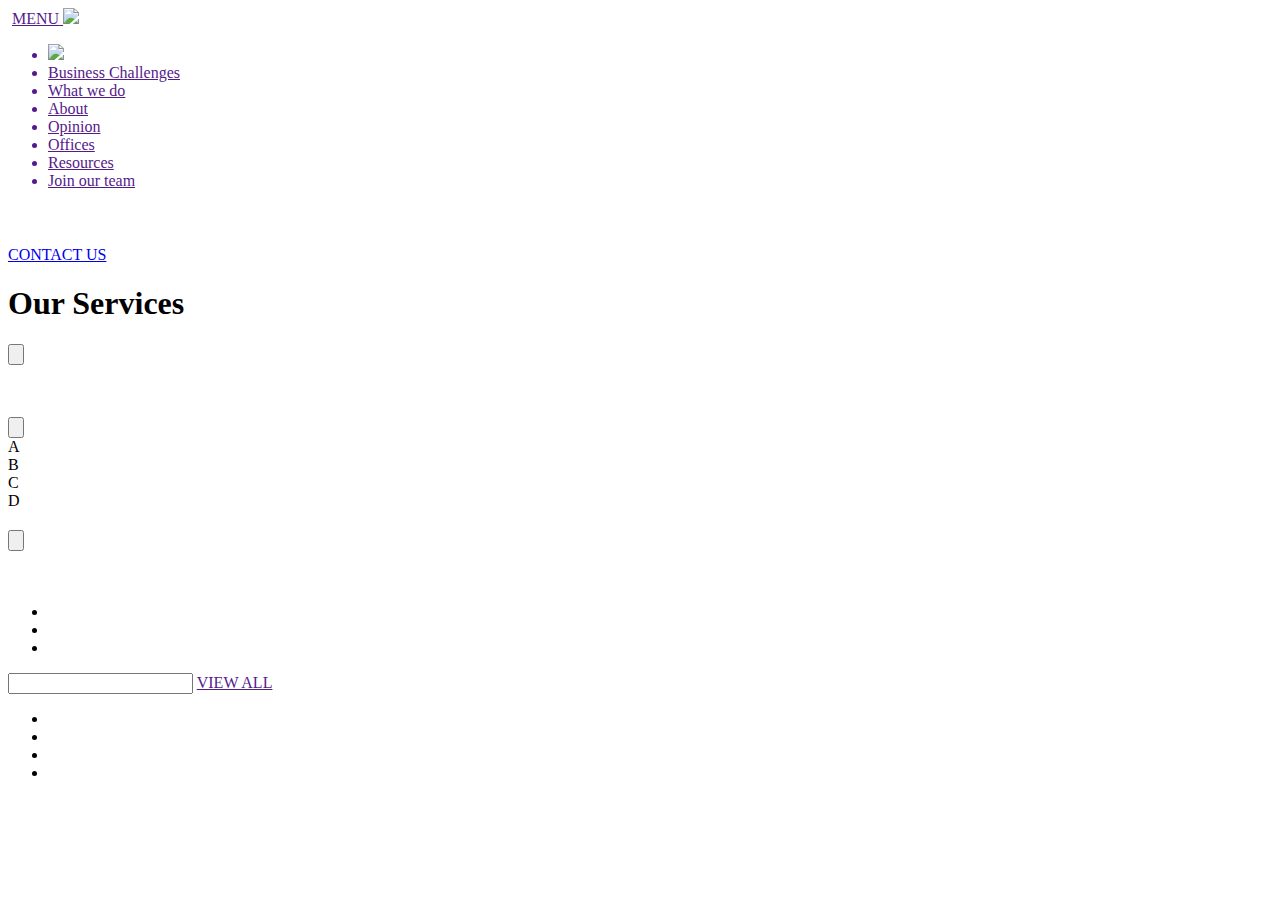
==== index.html @ f6986070 "index" ====
<!DOCTYPE html>
<html lang="en">
<head>
    <meta charset="UTF-8">
    <meta http-equiv="X-UA-Compatible" content="IE=edge">
    <meta name="viewport" content="width=device-width, initial-scale=1.0">
    <link rel="stylesheet" href="css/reset.css">
    <script src="https://kit.fontawesome.com/fe5f151b90.js" crossorigin="anonymous"></script>
    <link rel="stylesheet" href="css/index.css">
    <title>Document</title>
</head>
<body>
    <header>
        <nav class="hide-desk show">
            <div class="nav-wrapper">
                <img src="images/logo.png" alt="">
                <a href=""><span>MENU</span> <img src="images/menu-icon.jpg"></a>
            </div>
        </nav>
        <div class="left-content hide">
            <div class="header-left-content-flex">
                <ul>
                    <a href="">
                        <li><img src="images/logo.png"></li>
                    </a>
                    <a href="">
                        <li>Business Challenges <i class="fas fa-angle-down"></i></li>
                    </a>
                    <a href="">
                        <li>What we do <i class="fas fa-angle-down"></i></li>
                    </a>
                    <a href="">
                        <li>About</li>
                    </a>
                    <a href="">
                        <li>Opinion</li>
                    </a>
                    <a href="">
                        <li>Offices</li>
                    </a>
                    <a href="">
                        <li>Resources</li>
                    </a>
                    <a href="">
                        <li>Join our team</li>
                    </a>
                </ul>
            </div>
        </div>
        <div class="right-content hide">
            <div class="header-right-content-flex">
                <div class="header-right-content-flex-icons">
                    <a href="#"><svg xmlns="http://www.w3.org/2000/svg" x="0px" y="0px" width="36" height="36" viewBox="0 0 172 172" style=" fill:#000000;">
                        <g fill="none" fill-rule="nonzero" stroke="none" stroke-width="1" stroke-linecap="butt" stroke-linejoin="miter" stroke-miterlimit="10" stroke-dasharray="" stroke-dashoffset="0" font-family="none" font-weight="none" font-size="none" text-anchor="none" style="mix-blend-mode: normal"><g fill="#ffffff"><path d="M73.45833,21.5c-28.63214,0 -51.95833,23.32621 -51.95833,51.95833c0,28.63212 23.32619,51.95833 51.95833,51.95833c12.38529,0 23.77079,-4.37509 32.71191,-11.64583l35.15446,35.15446c1.34815,1.40412 3.35005,1.96971 5.23364,1.47866c1.88359,-0.49105 3.35456,-1.96202 3.84561,-3.84561c0.49105,-1.88359 -0.07455,-3.88549 -1.47866,-5.23364l-35.15446,-35.15446c7.27074,-8.94112 11.64583,-20.32663 11.64583,-32.71191c0,-28.63212 -23.32619,-51.95833 -51.95833,-51.95833zM73.45833,32.25c22.82242,0 41.20833,18.38593 41.20833,41.20833c0,11.11769 -4.38529,21.16215 -11.49886,28.56169c-0.43849,0.32229 -0.8255,0.7093 -1.14779,1.14779c-7.39953,7.11357 -17.44399,11.49886 -28.56169,11.49886c-22.82242,0 -41.20833,-18.38593 -41.20833,-41.20833c0,-22.8224 18.38591,-41.20833 41.20833,-41.20833z"></path></g></g>
                    </svg></a>
                    <a href=""><svg xmlns="http://www.w3.org/2000/svg" width="36" height="30" viewBox="0 0 19.406 27">
                        <path id="Path_92" data-name="Path 92" d="M375.761,482.282a.845.845,0,0,1-.525-.183c-.375-.3-9.178-7.413-9.178-17.494a9.711,9.711,0,0,1,19.406,0c0,10.081-8.8,17.2-9.178,17.494A.845.845,0,0,1,375.761,482.282Zm0-25.312a7.841,7.841,0,0,0-8.016,7.635c0,7.914,6.154,14.047,8.015,15.719,1.86-1.676,8.016-7.822,8.016-15.719A7.841,7.841,0,0,0,375.761,456.969Zm0,13.967a5.484,5.484,0,1,1,5.484-5.484A5.491,5.491,0,0,1,375.761,470.937Zm0-9.281a3.8,3.8,0,1,0,3.8,3.8A3.8,3.8,0,0,0,375.761,461.656Z" transform="translate(-366.058 -455.282)" fill="#fff"></path>
                    </svg></a>
                    <a href=""><svg xmlns="http://www.w3.org/2000/svg" width="28" height="32" viewBox="0 0 26 30.206">
                        <path id="Path_91" data-name="Path 91" d="M319.555,631.851a7.607,7.607,0,1,0-7.665,0,13.023,13.023,0,0,0-9.167,12.422.814.814,0,0,0,.465.734,33.053,33.053,0,0,0,12.535,2.883,34.483,34.483,0,0,0,12.525-2.878.813.813,0,0,0,.475-.739A13.023,13.023,0,0,0,319.555,631.851Zm-9.814-6.559a5.982,5.982,0,1,1,5.982,5.982A5.989,5.989,0,0,1,309.74,625.292Zm5.982,20.974a31.593,31.593,0,0,1-11.363-2.517,11.375,11.375,0,0,1,22.726-.007A32.768,32.768,0,0,1,315.722,646.265Z" transform="translate(-302.722 -617.685)" fill="#fff"></path>
                    </svg></a>
                </div>
                <a href="#" class="header-button">CONTACT US</a>
            </div>
        </div>
    </header>
    <main>
        <div class="main-left-content">

        </div>
        <div class="main-right-content">

        </div>
    </main>
    <div class="help-section">
        <div class="help-section-content">
            <div class="help-section-content-info">

            </div>
            <div class="help-section-content-dropdown">

            </div>
        </div>
    </div>
    <section>
        <div class="section-left-content">
            <div class="section-left-content-wrapper">
                <h1>
                    Our Services
                </h1>
                <div class="services-left-content service-1"></div>
                <div class="services-left-content service-2"></div>
                <div class="services-left-content service-3"></div>
                <div class="services-left-content service-4"></div>
            </div>
        </div>
        <div class="section-right-content">
            <div class="section-right-content-wrapper">
                <p></p>
                <p></p>
                <div class="space"></div>
                <div class="services-right-content"></div>
                <div class="services-right-content"></div>
                <div class="services-right-content"></div>
                <div class="services-right-content"></div>
                <div class="services-right-content"></div>
            </div>
        </div>
    </section>
    <article>
        <div class="article-left-content">
           <div class="article-left-content-wrapper">
                <h1></h1>
                <div class="article-content">
                    <div class="article-content-text">
                        <p></p>
                    </div>
                    <div class="article-content-button">
                        <input type="button" value="">
                    </div>
                </div>
                <img src="" alt="">
           </div>
        </div>
        <div class="article-right-content">
            <img src="" alt="">
            <div class="article-content">
                <div class="article-content-text">
                    <p></p>
                </div>
                <div class="article-content-button">
                    <input type="button" value="">
                </div>
            </div>
        </div>
    </article>


    <div class="blog">
        <div class="blog-content">
            <div class="grid">
                    <div class="box a">A</div>
                    <div class="box b">B</div>
                    <div class="box c">C</div>
                    <div class="box d">D</div>
            </div>
        </div>
    </div>




    <div class="contact">
        <div class="contact-wrapper">
            <div class="contact-left-content">
                <div class="contact-left-content-wrapper">
                    <h2></h2>
                    <input type="button" value="">
                </div>
            </div>
            <div class="contact-right-content">
                <img src="" alt="">
            </div>
        </div>
    </div>
    <footer>
        <div class="footer-content">
            <div class="footer-content-wrapper">
                <div class="footer-content-wrapper-1">
                    <img src="" alt="">
                </div>
                <div class="footer-content-wrapper-2">
                    <ul class="footer-content-wrapper-list">
                        <li></li>
                        <li></li>
                        <li></li>
                    </ul>
                </div>
                <div class="footer-content-wrapper-3">
                    <p></p>
                    <input type="text" name="" id="">
                    <a href="">VIEW ALL</a>
                </div>
                <div class="footer-content-wrapper-4">
                    <ul class="footer-content-wrapper-list">
                        <li> <i></i></li>
                        <li> <i></i></li>
                        <li> <i></i></li>
                        <li> <i></i></li>
                    </ul>
                </div>
                <div class="footer-content-wrapper-5">
                    <p></p>
                    <p></p>
                </div>
            </div>
        </div>
    </footer>
</body>
</html>
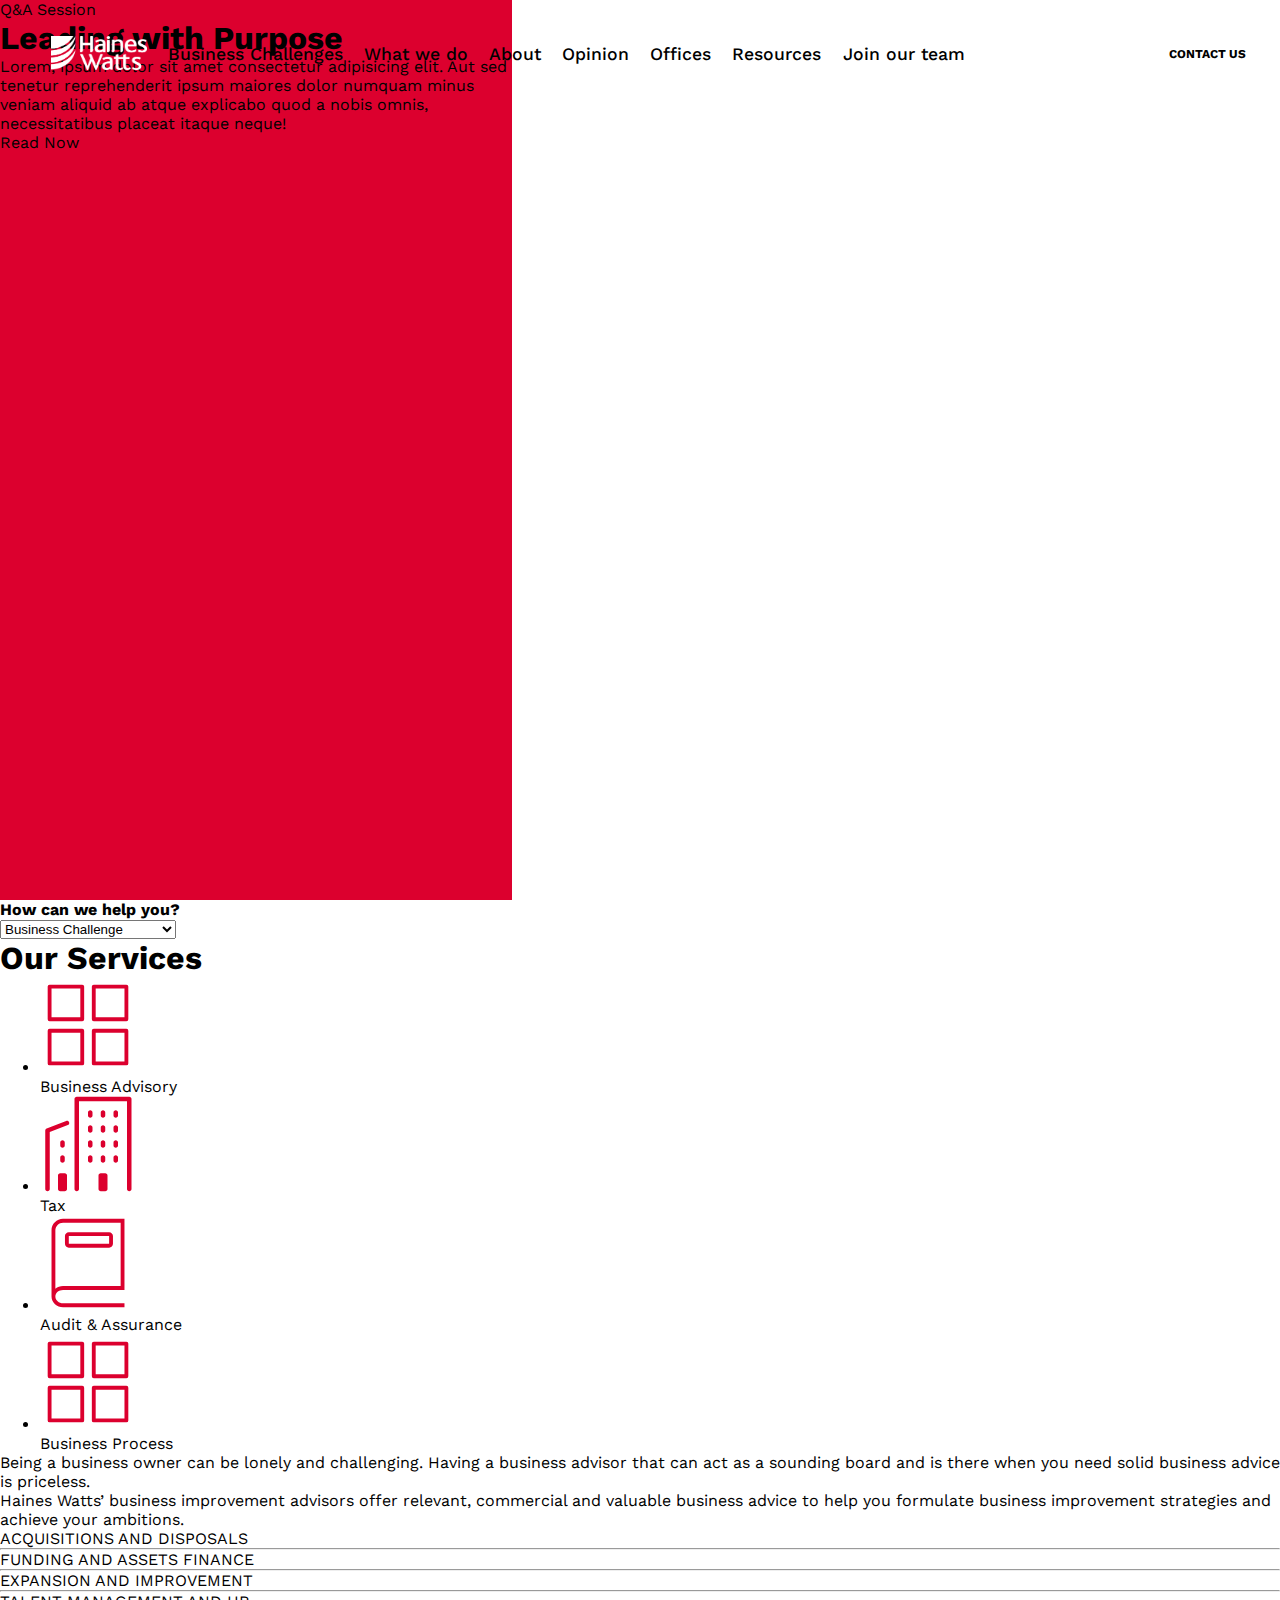
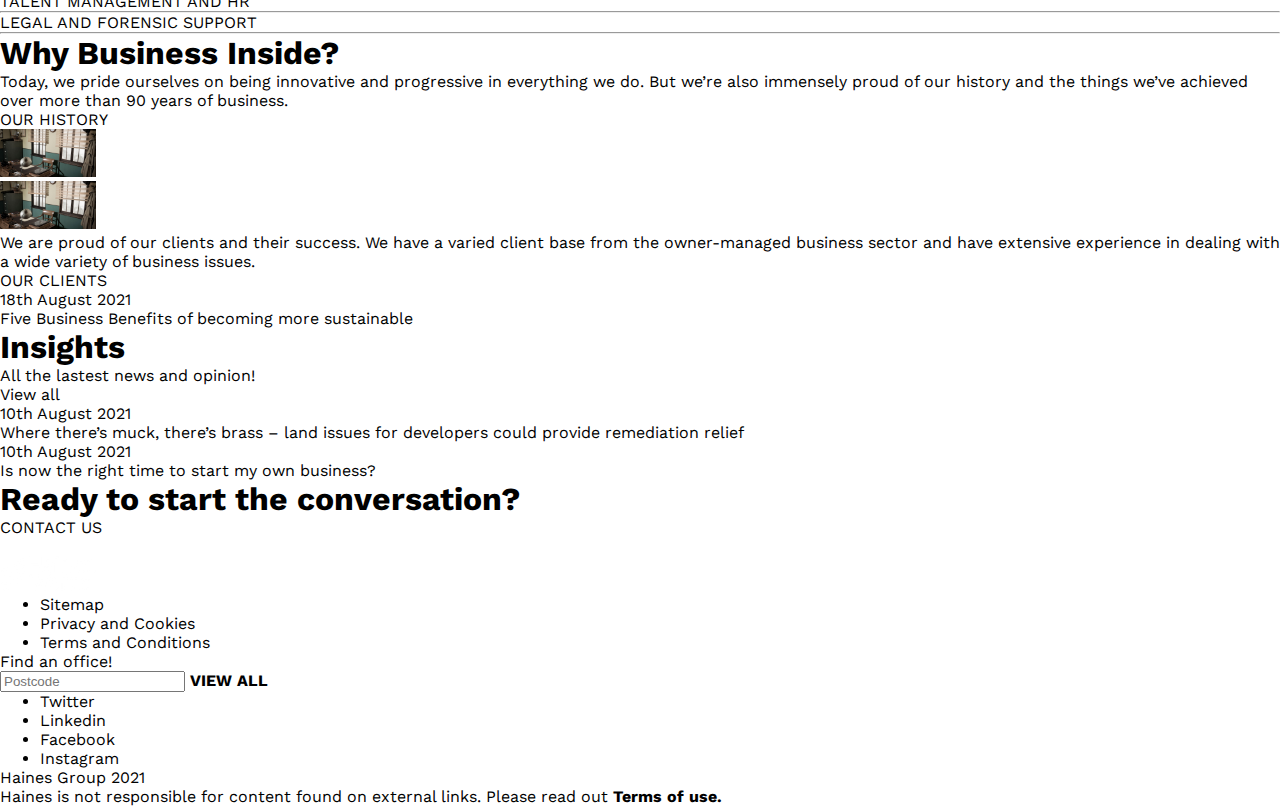
==== commit f3883106: "Index Updated" ====
--- a/index.html
+++ b/index.html
@@ -66,7 +66,15 @@
     </header>
     <main>
         <div class="main-left-content">
-
+            <div class="main-left-content-wrapper">
+                <span>Q&A Session</span>
+                <div class="space"></div>
+                <h1>Leading with Purpose</h1>
+                <div class="space"></div>
+                <p>Lorem, ipsum dolor sit amet consectetur adipisicing elit. Aut sed tenetur reprehenderit ipsum maiores dolor numquam minus veniam aliquid ab atque explicabo quod a nobis omnis, necessitatibus placeat itaque neque!</p>
+                <div class="space"></div>
+                <a href="">Read Now  <i class="fas fa-angle-right"></i></a>
+            </div>
         </div>
         <div class="main-right-content">
 
@@ -75,78 +83,199 @@
     <div class="help-section">
         <div class="help-section-content">
             <div class="help-section-content-info">
-
+                <b>
+                    <p>How can we help you?</p>
+                </b>
             </div>
             <div class="help-section-content-dropdown">
-
+                <select id="BusinessChallengesSelect">
+                    <option value="">Business Challenge</option>
+                        <option value="/business-challenges/looking-for-an-accountant/">Looking for an accountant</option>
+                        <option value="/business-challenges/expanding-abroad/">Expanding abroad</option>
+                        <option value="/business-challenges/selling-a-business/">Selling a business</option>
+                        <option value="/business-challenges/growing-a-business/">Growing a business</option>
+                        <option value="/business-challenges/looking-for-funding/">Looking for funding</option>
+                        <option value="/business-challenges/starting-a-business/">Starting a business</option>
+                        <option value="/business-challenges/paying-too-much-tax/">Paying too much tax</option>
+                        <option value="/business-challenges/buying-a-business/">Buying a business</option>
+                        <option value="/business-challenges/cashflow-stopped-flowing/">Cashflow stopped flowing</option>
+                        <option value="/business-challenges/exiting-a-business/">Exiting a business</option>
+                </select>
             </div>
         </div>
     </div>
     <section>
         <div class="section-left-content">
             <div class="section-left-content-wrapper">
+                <div class="space"></div>
+                <div class="space"></div>
+                <div class="space"></div>
                 <h1>
                     Our Services
                 </h1>
+                <div class="space"></div>
+                <div class="services-left-content">
+                    <ul class="nav nav-pills nav-fill vertical-tabs none" role="tablist">
+                            <li role="presentation" class="nav-item">
+                                <a class="flex" href="#tab-3181154b-3bc3-4c89-9720-6d14b98516a5" aria-controls="tab-3181154b-3bc3-4c89-9720-6d14b98516a5" role="tab" data-toggle="tab" aria-selected="false">
+                                        <div class="icon-holder">
+                                            <img src="images/cuadros.svg" alt="Business Advisory">
+                                        </div>
+                                    <span>Business Advisory</span>
+                                </a>
+                            </li>
+                            <li role="presentation" class="nav-item">
+                                <a class="flex" href="#tab-831a0e56-944a-456b-9203-0f1d6444b0e1" aria-controls="tab-831a0e56-944a-456b-9203-0f1d6444b0e1" role="tab" data-toggle="tab" aria-selected="false">
+                                        <div class="icon-holder">
+                                            <img src="images/edificio.svg">
+                                        </div>
+                                    <span >Tax</span>
+                                </a>
+                            </li>
+                            <li role="presentation" class="nav-item">
+                                <a class="flex" href="#tab-46337469-3ff9-4f6a-a7ef-0b1ea4ee053e" aria-controls="tab-46337469-3ff9-4f6a-a7ef-0b1ea4ee053e" role="tab" data-toggle="tab" aria-selected="false">
+                                        <div class="icon-holder">
+                                            <img src="images/libro.svg">
+                                        </div>
+                                    <span >Audit &amp; Assurance</span>
+                                </a>
+                            </li>
+                            <li role="presentation" class="nav-item">
+                                <a class="nav-link" href="#tab-9999deee-33cf-44d6-ab62-38f40fff007f" aria-controls="tab-9999deee-33cf-44d6-ab62-38f40fff007f" role="tab" data-toggle="tab" aria-selected="true">
+                                        <div class="icon-holder">
+                                            <img src="images/cuadros.svg">
+                                        </div>
+                                    <span >Business Process</span>
+                                </a>
+                            </li>
+                    </ul>
+                </div>
+                <!-- <div class="space"></div>
                 <div class="services-left-content service-1"></div>
                 <div class="services-left-content service-2"></div>
                 <div class="services-left-content service-3"></div>
-                <div class="services-left-content service-4"></div>
+                <div class="services-left-content service-4"></div> -->
             </div>
         </div>
         <div class="section-right-content">
             <div class="section-right-content-wrapper">
-                <p></p>
-                <p></p>
-                <div class="space"></div>
-                <div class="services-right-content"></div>
-                <div class="services-right-content"></div>
-                <div class="services-right-content"></div>
-                <div class="services-right-content"></div>
-                <div class="services-right-content"></div>
+                <div class="space"></div>               
+                <p class="gray">Being a business owner can be lonely and challenging. Having a business advisor that can act as a sounding board and is there when you need solid business advice is priceless.</p>
+                <div class="space"></div>
+                <p class="gray">Haines Watts’ business improvement advisors offer relevant, commercial and valuable business advice to help you formulate business improvement strategies and achieve your ambitions.</p>
+                <div class="space"></div>
+                
+                <div class="services-right-content">
+                    <a href=""><span>ACQUISITIONS AND DISPOSALS</span>  <i class="fas fa-angle-right"></i> </a>
+                </div>
+                <hr>
+                <div class="services-right-content">
+                    <a href=""><span>FUNDING AND ASSETS FINANCE</span> <i class="fas fa-angle-right"></i></a>
+                </div>
+                <hr>
+                <div class="services-right-content">
+                    <a href=""><span>EXPANSION AND IMPROVEMENT</span>  <i class="fas fa-angle-right"></i></a>
+                </div>
+                <hr>
+                <div class="services-right-content">
+                    <a href=""><span>TALENT MANAGEMENT AND HR</span>  <i class="fas fa-angle-right"></i></a>
+                </div>
+                <hr>
+                <div class="services-right-content">
+                    <a href=""><span>LEGAL AND FORENSIC SUPPORT</span>  <i class="fas fa-angle-right"></i></a>
+                </div>
+                <hr>
             </div>
         </div>
     </section>
     <article>
         <div class="article-left-content">
            <div class="article-left-content-wrapper">
-                <h1></h1>
-                <div class="article-content">
+                <div class="article-left-content-text">
+                    <h1 class="black">Why Business Inside?</h1>
+                </div>
+                <div class="article-content-left-box">
                     <div class="article-content-text">
-                        <p></p>
-                    </div>
+                        <p>Today, we pride ourselves on being innovative and progressive in everything we do. But we’re also immensely proud of our history and the things we’ve achieved over more than 90 years of business.</p>
+                    </div>
+                    <div class="space"></div>
                     <div class="article-content-button">
-                        <input type="button" value="">
-                    </div>
-                </div>
-                <img src="" alt="">
+                        <a href="#">OUR HISTORY</a>
+                    </div>
+                </div>
+                <div class="space"></div>
+                <div class="space"></div>
+                <div class="article-left-content-image"><img src="images/oficina.jpg" alt=""></div>
            </div>
         </div>
         <div class="article-right-content">
-            <img src="" alt="">
-            <div class="article-content">
-                <div class="article-content-text">
-                    <p></p>
-                </div>
-                <div class="article-content-button">
-                    <input type="button" value="">
-                </div>
-            </div>
-        </div>
+            <div class="article-right-content-wrapper">
+                <div class="article-right-content-image"><img src="images/oficina.jpg" alt=""></div>
+                <div class="article-content-right-box">
+                    <div class="article-content-text">
+                        <p>We are proud of our clients and their success. We have a varied client base from the owner-managed business sector and have extensive experience in dealing with a wide variety of business issues.</p>
+                    </div>
+                    <div class="space"></div>
+                    <div class="article-content-button">
+                       <a href="#">OUR CLIENTS  </a>
+                    </div>
+                </div>
+                        </div>
+            </div>
     </article>
 
 
     <div class="blog">
         <div class="blog-content">
             <div class="grid">
-                    <div class="box a">A</div>
-                    <div class="box b">B</div>
-                    <div class="box c">C</div>
-                    <div class="box d">D</div>
-            </div>
-        </div>
-    </div>
-
+                    <div class="box a">
+                        <a href="#">
+                            <div class="a-content">
+                                <p>18th August 2021</p>
+                                <span>Five Business Benefits of becoming more sustainable</span>
+                            </div>
+                        </a>
+                    </div>
+
+
+                    <div class="box b">
+                        <div class="space"></div><h1 class="black">Insights</h1>
+                        <div class="space"></div>
+                        <p class="gray">All the lastest news and opinion!</p>
+                        <div class="space"></div>
+                        <a href="#">View all</a>
+                    </div>
+
+
+                    <div class="box c">
+                        <a href="">
+                            <div class="c-content">
+                                <p class="black">10th August 2021</p>
+                                <div class="space"></div>
+                                <span>  Where there’s muck, there’s brass – land issues for developers could provide remediation relief</span>
+                            </div>
+                        </a>
+                    </div>
+                    <div class="box d">
+                        <a href="">
+                            <div class="d-content">
+                                <p class="black">10th August 2021</p>
+                                <div class="space"></div>
+                                <span>  Is now the right time to start my own business?</span>
+                            </div>
+                            </div>
+                        </a>
+                    </div>
+            </div>
+        </div>
+    </div>
+
+    <div class="gray-space">
+            
+    </div>
+    <div class="gray-space-wrapper">
+        <div class="another-gray-space"></div>
+    </div>
 
 
 
@@ -154,8 +283,9 @@
         <div class="contact-wrapper">
             <div class="contact-left-content">
                 <div class="contact-left-content-wrapper">
-                    <h2></h2>
-                    <input type="button" value="">
+                    <h1>Ready to start the conversation?</h1>
+                    <div class="space"></div>
+                    <a href="#">CONTACT US</a>
                 </div>
             </div>
             <div class="contact-right-content">
@@ -163,35 +293,40 @@
             </div>
         </div>
     </div>
+
+
+
     <footer>
         <div class="footer-content">
             <div class="footer-content-wrapper">
                 <div class="footer-content-wrapper-1">
-                    <img src="" alt="">
+                    <img src="images/logo.png" alt="">
                 </div>
                 <div class="footer-content-wrapper-2">
                     <ul class="footer-content-wrapper-list">
-                        <li></li>
-                        <li></li>
-                        <li></li>
+                        <li><p>Sitemap</p></li>
+                        <li><p>Privacy and Cookies</p></li>
+                        <li><p>Terms and Conditions</p></li>
                     </ul>
                 </div>
                 <div class="footer-content-wrapper-3">
-                    <p></p>
-                    <input type="text" name="" id="">
-                    <a href="">VIEW ALL</a>
+                    <div class="footer-content-wrapper-3-center">
+                        <p>Find an office!</p>
+                        <input type="text" name="Postcode" id="" placeholder="Postcode">
+                        <a href=""><b class="white">VIEW ALL</b> <i class="fas fa-angle-right white"></i></a>
+                    </div>
                 </div>
                 <div class="footer-content-wrapper-4">
                     <ul class="footer-content-wrapper-list">
-                        <li> <i></i></li>
-                        <li> <i></i></li>
-                        <li> <i></i></li>
-                        <li> <i></i></li>
+                        <li class="white"><i class="fab fa-twitter"></i>Twitter </li>
+                        <li class="white"><i class="fab fa-linkedin-in"></i>Linkedin<i></i></li>
+                        <li class="white"><i class="fab fa-facebook"></i>Facebook <i></i></li>
+                        <li class="white"><i class="fab fa-instagram"></i>Instagram <i></i></li>
                     </ul>
                 </div>
                 <div class="footer-content-wrapper-5">
-                    <p></p>
-                    <p></p>
+                    <span>Haines Group 2021</span>
+                    <p>Haines  is not responsible for content found on external links. Please read out <a href="#"><b class="white">Terms of use.</b></a></p>
                 </div>
             </div>
         </div>
--- a/css/index.css
+++ b/css/index.css
@@ -0,0 +1,147 @@
+@import url('https://fonts.googleapis.com/css2?family=Work+Sans:ital,wght@0,100;0,200;0,300;0,400;0,500;0,600;0,700;0,800;0,900;1,100;1,200;1,300;1,400;1,500;1,600;1,700;1,800;1,900&display=swap');
+*{
+    margin: 0;
+}
+body{
+    background-color: white;
+    font-family: 'Work Sans', sans-serif;
+    z-index: 0;
+}
+/* Header Section (Navigation links)*/
+.hide-desk{
+    display: none;
+}
+header{
+    background-color: rgba(245, 245, 220, 0);
+    display: flex;
+    flex-direction: row;
+    justify-content: space-between;
+    height: 12vh;
+    z-index: 3;
+    position: relative;
+}
+.left-content{
+    height: auto;
+    width: 80%;
+}
+img{
+    width: 6rem;
+    max-width: 100%;
+}
+.header-left-content-flex{
+    justify-content: center;
+    align-items: center;
+    align-content: center;
+}
+.header-left-content-flex ul{
+    height: 12vh;
+    list-style-type: none;
+    display: flex;
+    flex-direction: row;
+    justify-content: space-around;
+    align-items: center;
+}
+.header-left-content-flex ul li{
+    font-size: 1.1rem;
+    font-weight: 500;
+    line-height: 1rem;
+    color: black;
+}
+a{
+    text-decoration: none;
+    color: black;
+}
+i{
+    position: relative;
+    top: 2px;
+}
+.right-content{
+    height: auto;
+    width: 25%;
+}
+.header-right-content-flex{
+    height: 12vh;
+    list-style-type: none;
+    display: flex;
+    flex-direction: row;
+    justify-content: space-around;
+    align-items: center;
+}
+.header-right-content-flex .header-button{
+    border: 1px solid white;
+    font-weight: bold;
+    font-size: 12px;
+    padding: .9rem 1.4rem;
+    width: auto;
+}
+.header-right-content-flex-icons{
+    height: 12vh;
+    display: flex;
+    flex-direction: row;
+    justify-content: space-around;
+    width: 45%; 
+    align-items: center;
+}
+/* Main Section */
+main{
+    margin-top: -12vh;
+    height: 100vh;
+    display: flex;
+    justify-content: center;
+    z-index: 2;
+    position: relative;
+}
+.main-left-content{
+    background-color: #DC002E;
+    height: 100vh;
+    width: 40%;
+}
+.main-right-content{
+    height: 100vh;
+    width: 60%;
+    background-image: url('https://upload.wikimedia.org/wikipedia/commons/thumb/b/b6/Image_created_with_a_mobile_phone.png/1024px-Image_created_with_a_mobile_phone.png');
+    background-size:cover;
+}
+/* Responsive Section (Mobile) */
+@media only screen 
+  and (min-device-width: 0px) 
+  and (max-device-width: 414px) { 
+    header{
+        background-color: #DC002E;
+        height: 12vh;
+        width:100%;
+    }
+    .show{
+        display: block;
+    }
+    .hide{
+        display: none;
+    }
+    nav{
+        width: 100%;
+    }
+    .nav-wrapper{
+        display: flex;
+        flex-direction: row;
+        justify-content: space-around;
+        align-items: center;
+        width:100%;
+        height: 12vh;
+    }
+    li img{
+        margin-left: -1rem;
+    }
+    .nav-wrapper a{
+        text-decoration: none;
+        font-size: 16px;
+        font-weight: 400;
+    }
+    span{
+        position: relative;
+        top: -10px;
+        font-weight: bold;
+    }
+    .nav-wrapper a img{
+        width: 2rem;
+    }
+}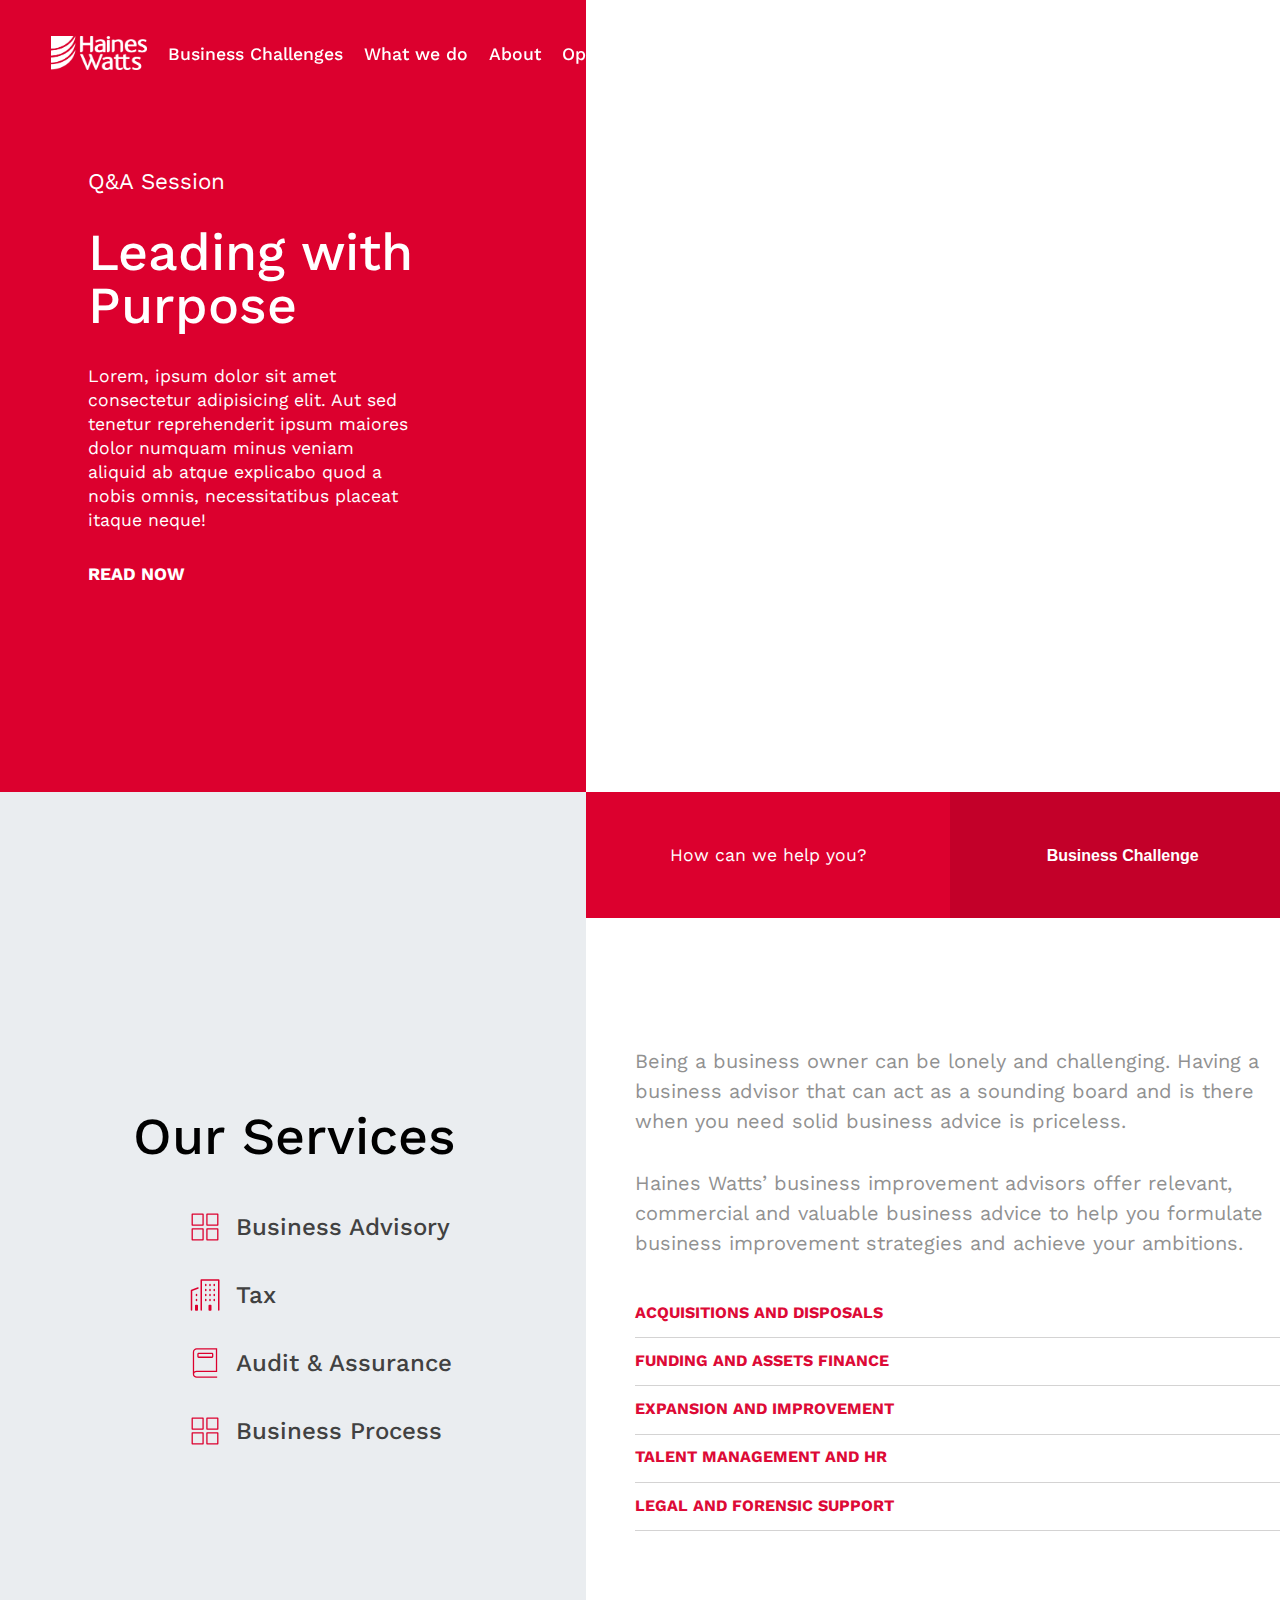
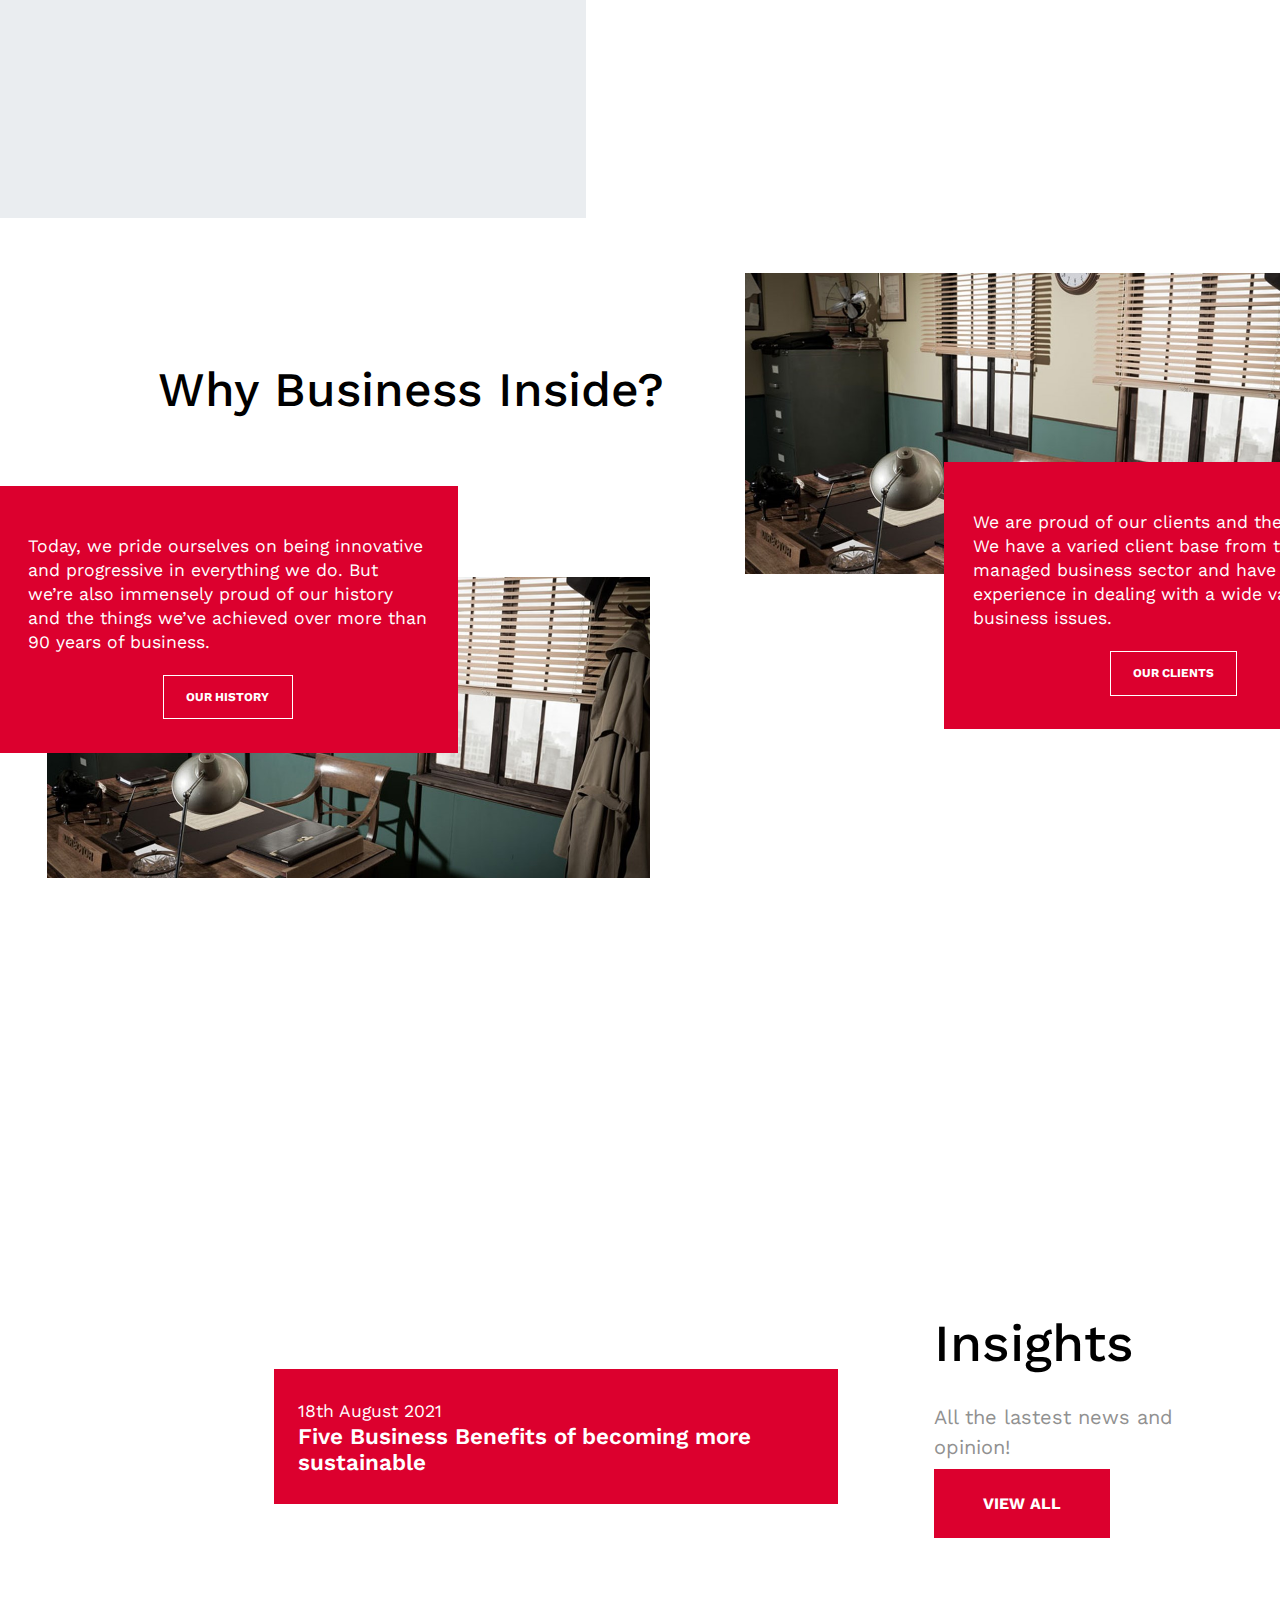
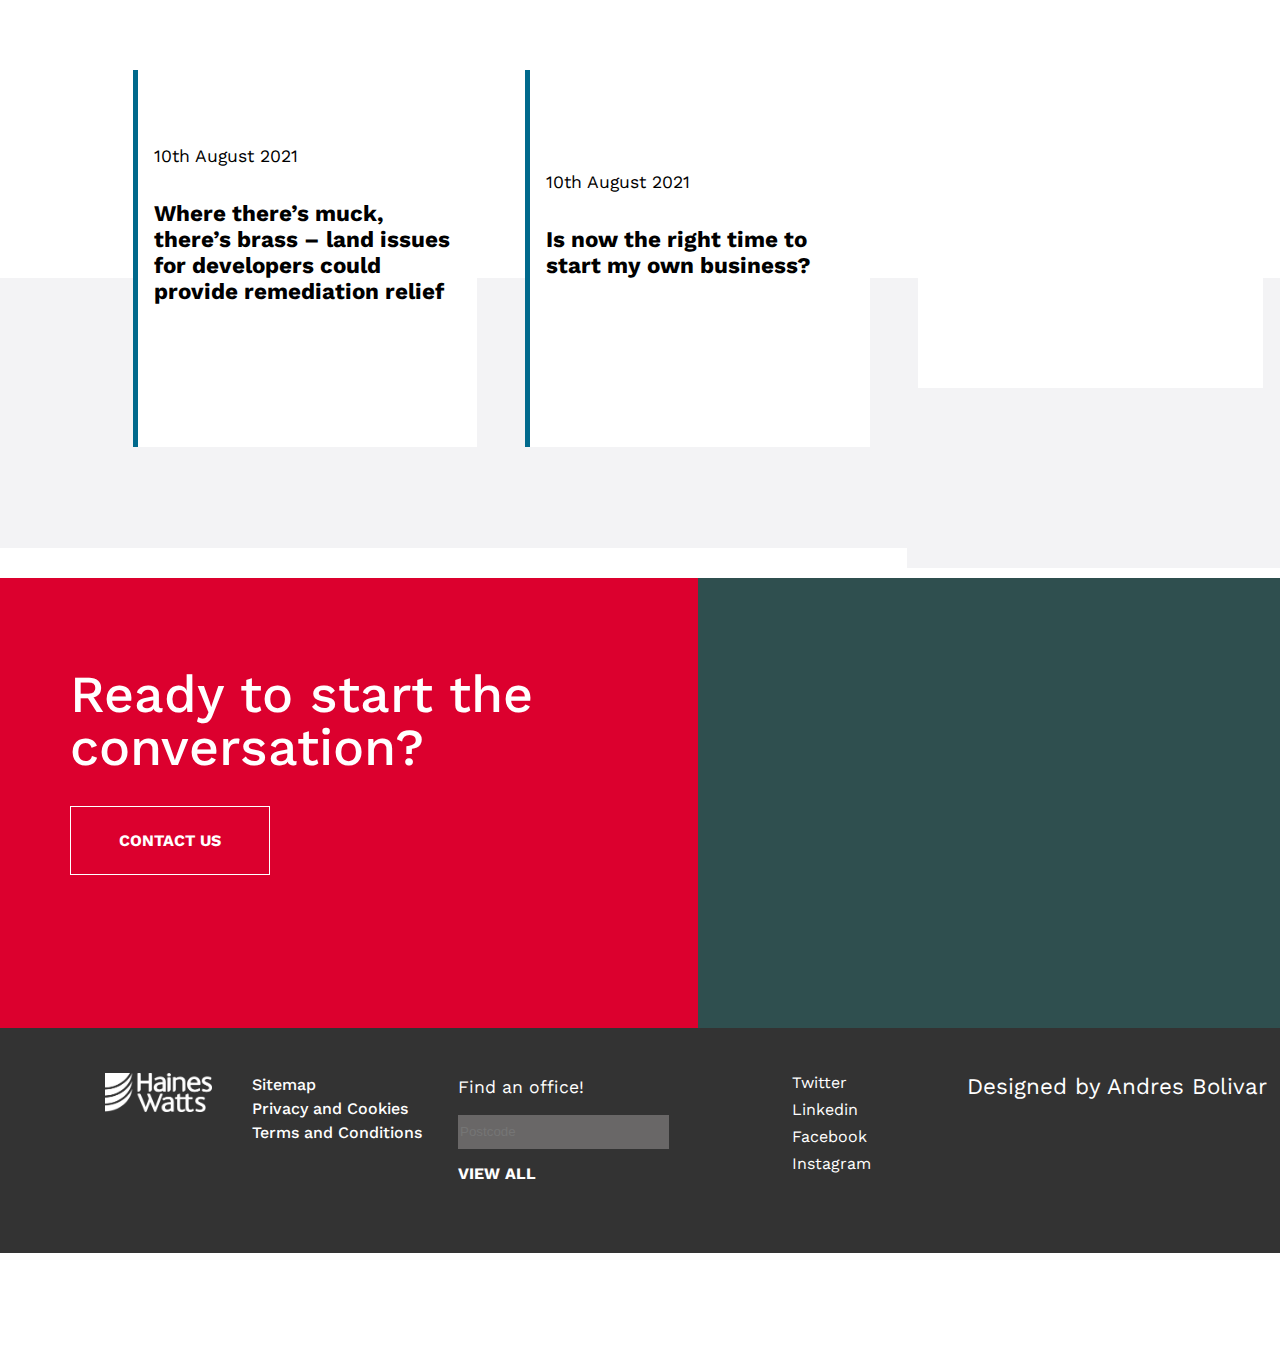
==== commit ad6456c0: "Rename consulting.html to index.html" ====
--- a/index.html
+++ b/index.html
@@ -6,7 +6,7 @@
     <meta name="viewport" content="width=device-width, initial-scale=1.0">
     <link rel="stylesheet" href="css/reset.css">
     <script src="https://kit.fontawesome.com/fe5f151b90.js" crossorigin="anonymous"></script>
-    <link rel="stylesheet" href="css/index.css">
+    <link rel="stylesheet" href="css/consulting.css">
     <title>Document</title>
 </head>
 <body>
@@ -64,23 +64,25 @@
             </div>
         </div>
     </header>
-    <main>
+     <main>
         <div class="main-left-content">
             <div class="main-left-content-wrapper">
                 <span>Q&A Session</span>
                 <div class="space"></div>
                 <h1>Leading with Purpose</h1>
                 <div class="space"></div>
-                <p>Lorem, ipsum dolor sit amet consectetur adipisicing elit. Aut sed tenetur reprehenderit ipsum maiores dolor numquam minus veniam aliquid ab atque explicabo quod a nobis omnis, necessitatibus placeat itaque neque!</p>
+                <div class="text">
+                    <p>Lorem, ipsum dolor sit amet consectetur adipisicing elit. Aut sed tenetur reprehenderit ipsum maiores dolor numquam minus veniam aliquid ab atque explicabo quod a nobis omnis, necessitatibus placeat itaque neque!</p>
+                </div>
                 <div class="space"></div>
                 <a href="">Read Now  <i class="fas fa-angle-right"></i></a>
             </div>
         </div>
-        <div class="main-right-content">
+        <div class="main-right-content hide">
 
         </div>
     </main>
-    <div class="help-section">
+     <div class="help-section hide">
         <div class="help-section-content">
             <div class="help-section-content-info">
                 <b>
@@ -150,11 +152,6 @@
                             </li>
                     </ul>
                 </div>
-                <!-- <div class="space"></div>
-                <div class="services-left-content service-1"></div>
-                <div class="services-left-content service-2"></div>
-                <div class="services-left-content service-3"></div>
-                <div class="services-left-content service-4"></div> -->
             </div>
         </div>
         <div class="section-right-content">
@@ -263,17 +260,16 @@
                                 <div class="space"></div>
                                 <span>  Is now the right time to start my own business?</span>
                             </div>
-                            </div>
                         </a>
                     </div>
             </div>
         </div>
     </div>
 
-    <div class="gray-space">
+    <div class="gray-space hide">
             
     </div>
-    <div class="gray-space-wrapper">
+    <div class="gray-space-wrapper hide">
         <div class="another-gray-space"></div>
     </div>
 
@@ -325,11 +321,11 @@
                     </ul>
                 </div>
                 <div class="footer-content-wrapper-5">
-                    <span>Haines Group 2021</span>
-                    <p>Haines  is not responsible for content found on external links. Please read out <a href="#"><b class="white">Terms of use.</b></a></p>
+                    <span>Designed by Andres Bolivar</span>
+                    <!-- <p>Haines  is not responsible for content found on external links. Please read out <a href="#"><b class="white">Terms of use.</b></p> -->
                 </div>
             </div>
         </div>
     </footer>
 </body>
-</html>+</html>
--- a/css/consulting.css
+++ b/css/consulting.css
@@ -0,0 +1,988 @@
+@import url('https://fonts.googleapis.com/css2?family=Work+Sans:ital,wght@0,100;0,200;0,300;0,400;0,500;0,600;0,700;0,800;0,900;1,100;1,200;1,300;1,400;1,500;1,600;1,700;1,800;1,900&display=swap');
+*{
+    margin: 0;
+}
+body{
+    background-color: white;
+    font-family: 'Work Sans', sans-serif;
+    z-index: 0;
+    width: 109%;
+}
+body::-webkit-scrollbar {
+    width: 2px;
+  }
+   
+  body::-webkit-scrollbar-track {
+    box-shadow: inset 0 0 6px transparent;
+  }
+   
+  body::-webkit-scrollbar-thumb {
+    background-color: white;
+  }
+/* Text styles */
+h1{
+    font-weight: 500;
+    font-size: 3.25rem;
+    line-height: 53px;
+    color: white;
+}
+p{
+    font-weight: 400;
+    font-size: 1.1rem;
+    line-height: 24px;
+    color: white;
+}
+.black{
+    color: black;
+}
+.gray{
+    color: #919191;
+    font-size: 20px;
+    line-height: 30px;
+}
+.white{
+    color: white;
+}
+a{
+    text-decoration: none;
+    color: black;
+}
+i{
+    position: relative;
+    top: 2px;
+}
+span{
+    color: white;
+    font-size: 1.4rem;
+}
+.space{
+    height: 2rem;
+    width: 50%;
+}
+.flex{
+display: flex;
+flex-direction: row;
+justify-content: space-around;
+align-content: center;    
+}
+.none{
+    list-style: none;
+}
+hr{
+    height: 1px;
+    border: none;
+    background-color: #d4d3d3;
+}
+/* Header Section (Navigation links)*/
+.hide-desk{
+    display: none;
+}
+header{
+    /* background-color: white; */
+    display: flex;
+    flex-direction: row;
+    justify-content: space-between;
+    height: 12vh;
+    z-index: 3;
+    position: fixed;
+    width: 100%;
+    max-width: 100%;
+    top: 0px;
+}
+.left-content{
+    height: auto;
+    width: 80%;
+}
+img{
+    width: 6rem;
+    max-width: 100%;
+}
+.header-left-content-flex{
+    justify-content: center;
+    align-items: center;
+    align-content: center;
+}
+.header-left-content-flex ul{
+    height: 12vh;
+    list-style-type: none;
+    display: flex;
+    flex-direction: row;
+    justify-content: space-around;
+    align-items: center;
+}
+.header-left-content-flex ul li{
+    font-size: 1.1rem;
+    font-weight: 500;
+    line-height: 1rem;
+    color: white;
+}
+.right-content{
+    height: auto;
+    width: 25%;
+}
+.header-right-content-flex{
+    height: 12vh;
+    list-style-type: none;
+    display: flex;
+    flex-direction: row;
+    justify-content: space-around;
+    align-items: center;
+}
+.header-right-content-flex .header-button{
+    border: 1px solid white;
+    font-weight: bold;
+    font-size: 12px;
+    color: white;
+    padding: .9rem 1.4rem;
+    width: auto;
+}
+.header-right-content-flex-icons{
+    height: 12vh;
+    display: flex;
+    flex-direction: row;
+    justify-content: space-around;
+    width: 45%; 
+    align-items: center;
+}
+
+
+
+
+
+
+/* Main Section */
+main{
+    margin-top: -12vh;
+    height: 100vh;
+    display: flex;
+    justify-content: center;
+    z-index: 2;
+    position: relative;
+}
+.text{
+    width: 80%;
+}
+.main-left-content{
+    background-color: #DC002E;
+    height: 100vh;
+    width: 42%;
+    display: flex;
+    flex-direction: column;
+    justify-content: center;
+    align-items: center;
+}
+.main-left-content a {
+    color: white;
+    font-weight: bolder;
+    font-size: 1.1rem;
+    text-transform: uppercase;
+}
+.main-left-content-wrapper{
+    position: relative;
+    top: 6rem;
+    height: 60%;
+    width: 70%;
+}
+.main-left-content-wrapper a{
+  position: relative;
+  top: 0;
+  transition: all .4s ease-in-out;
+}
+.main-left-content-wrapper a:hover{
+    transition: all .4s ease-in-out;
+}
+  .main-left-content-wrapper a::after{
+    content: "";
+    width: 0%;
+    height: 1px;
+    display: block;
+    background-color: #fff;
+    transition: all .4s ease-in-out;
+  }
+  .main-left-content-wrapper a:hover::after{
+    width: 27%;
+    transition: all .4s;
+  }
+.main-right-content{
+    height: 100vh;
+    width: 58%;
+    background-image: url("https://destefanoengineering.com/wp-content/uploads/2017/02/shutterstock_524116675.jpg");
+    background-size: cover;
+}
+
+
+
+
+
+
+
+/* Help Section */
+.help-section{
+    width: 100%;
+    height: 14vh;
+    display: flex;
+    justify-content: flex-end;
+    background-color: #EAEDF0;
+}
+.help-section-content{
+    width: 58%;
+    height: 14vh;
+    display: flex;
+    flex-direction: row;
+}
+.help-section-content-info{
+    background-color: #DC002E;
+    height: 14vh;
+    width: 45%;
+    display: flex;
+    justify-content: center;
+    align-items: center;
+}
+.help-section-content-dropdown{
+    background-color: #C30029;
+    height: 14vh;
+    width: 55%;
+    display: flex;
+    justify-content: center;
+    align-items: center;
+}
+select{
+    width: 80%;
+    padding: .5rem 3rem;
+    background-color: #C30029;
+    border: none;
+    color: white;
+    font-weight: bold;
+    font-size: 1rem;
+}
+option{
+    font-weight: bold;
+    font-size: 1rem;
+}
+
+
+
+
+
+
+
+/* Section Content */
+section{
+    width: 100%;
+    height: 100vh;
+    display: flex;
+    flex-direction: row;
+    align-content: center;
+    justify-content: center;
+}
+.section-left-content{
+    background-color: #EAEDF0;
+    height: auto;
+    width: 42%;
+    display: flex;
+    flex-direction: row;
+    align-content: center;
+    justify-content: center;
+}
+.section-left-content-wrapper{
+    position: relative;
+    top: 6rem;
+    height: 60%;
+    width: 60%;
+    left: 1rem;
+    display: flex;
+    flex-direction: column;
+}
+.section-left-content-wrapper h1{
+    color: black;
+}
+.services-left-content{
+    height: auto;
+    display: flex;
+    flex-direction: column;
+    justify-content: flex-end;
+}
+.services-left-content img{
+    height: 32px;
+    width: 32px;
+}
+.services-left-content > ul > li > a{
+    height: auto;
+    display: flex;
+    flex-direction: row;
+    justify-content: flex-start;
+    padding: 1rem 1rem;
+    width: 30rem;
+    
+}
+.services-left-content > ul > li > a > span{
+    position: relative;
+    top: -2px;
+    left: 15px;
+    font-weight: 500;
+    font-size: 24px;
+    line-height: 36px;
+    color: #414141;
+}
+.section-right-content{
+    background-color: white;
+    height: auto;
+    width: 58%;
+    display: flex;
+    flex-direction: row;
+    align-content: center;
+    justify-content: center;
+}
+.section-right-content-wrapper{
+    position: relative;
+    top: 6rem;
+    left: -2rem;
+    height: 70%;
+    width: 80%;
+    display: flex;
+    flex-direction: column;
+}
+.services-right-content{
+    height: 4vh;
+    width: 100%;
+    margin: .8rem 0 -.1rem 0;
+}
+.services-right-content a{
+    display: flex;
+    flex-direction: row;
+    justify-content: space-between;
+}
+.services-right-content a i{
+    font-weight: 600;
+    color: #d4d3d3;
+}
+.services-right-content span{
+    font-weight: 700;
+    color: #dd0a36;
+    font-size: 16px;
+}
+
+
+
+
+/* Article Section */
+article{
+    height: 100vh;
+    width: 100%;
+    max-width: 100%;
+    display: flex;
+    flex-direction: row;
+    justify-content: space-around;
+    align-items: center;
+}
+.article-left-content{
+    width: 48%;
+    height: 70%;
+}
+.article-left-content-wrapper{
+    display: flex;
+    flex-direction: column;
+    justify-content: space-around;
+}
+.article-left-content-text{
+    display: flex;
+    justify-content: flex-end;
+}
+.article-left-content-text h1{
+    position: relative;
+    font-size: 48px;
+    line-height: 53px;
+    top: 10px;
+    right: 20px;
+}
+.article-left-content-image{
+    display: flex;
+    justify-content: center;
+    align-items: center;
+}
+.article-left-content-wrapper img{
+    position: relative;
+    z-index: 1;
+    width: 90%;
+    bottom: 10rem;
+}
+.article-content-left-box{
+    position: relative;
+    z-index: 2;
+    top: 5rem;
+    left: -1rem;
+    background-color: #DC002E;
+    padding: 3rem 6rem;
+    width: 40%;
+    display: flex;
+    flex-direction: column;
+    justify-content: space-around;
+    align-items: center;
+}
+.article-content-text{
+    width: 25rem;
+}
+.article-content-left-box a{
+    border: 1px solid white;
+    color: white;
+    background-color: transparent;
+    font-weight: bold;
+    font-size: 12px;
+    padding: .9rem 1.4rem;
+    width: auto;
+}
+.article-right-content{
+    width: 48%;
+    height: 70%;
+}
+.article-right-content-wrapper img{
+    position: relative;
+    z-index: 1;
+    width: 90%;
+    bottom: 5rem;
+}
+.article-content-right-box{
+    position: relative;
+    z-index: 2;
+    top: -12rem;
+    left: 14.5rem; 
+    background-color: #DC002E;
+    padding: 3rem 6rem;
+    width: 40%;
+    display: flex;
+    flex-direction: column;
+    justify-content: space-around;
+    align-items: center;
+}
+.article-content-text{
+    width: 25rem;
+}
+.article-content-right-box a{
+    border: 1px solid white;
+    color: white;
+    background-color: transparent;
+    font-weight: bold;
+    font-size: 12px;
+    padding: .9rem 1.4rem;
+    width: auto;
+}
+.article-right-content-image{
+    display: flex;
+    justify-content: center;
+    align-items: center;
+}
+/* Blog section */
+.blog{
+    height: 120vh;
+    width: 100%;
+    display: flex;
+    justify-content: center;
+    align-items: center;
+}
+.blog-content{
+    height: 90%;
+    width: 90%;
+    display: flex;
+    justify-content: center;
+    align-items: center;
+}
+/* Blog section (GRID) */
+.grid {
+    height: 80%;
+    width: 90%;
+    display: grid;
+    grid-gap: 3rem;
+    grid-template-columns: repeat(3, 1fr);
+    color: #444;
+}
+.box {
+    padding: 1rem;
+    background: white;
+}
+
+
+
+
+
+
+.a {
+    grid-column: 1 / span 2;
+    background-image: url('https://www.hwca.com/media/iuqh1iok/office.jpg?quality=80&mode=crop&width=500');
+    background-size: cover;
+}
+
+.b {
+    grid-column: 3 ;
+    grid-row: 1 / span 2;
+}
+
+.c {
+    grid-column: 1;
+    grid-row: 2;
+    border-left: 5px solid #00698C;
+}
+.d {
+    grid-column: 2;
+    grid-row: 2;
+    border-left: 5px solid #00698C;
+}
+
+
+
+
+
+
+
+
+
+.a a{
+    display: flex;
+    justify-content: end;
+}
+.a-content{
+    position: relative;
+    background-color: #DC002E;
+    height: 15vh;
+    width: 80%;
+    top: 5.266666rem;
+    right: 1rem;
+    display: flex;
+    flex-direction: column;
+    justify-content: center;
+    align-items: flex-start;
+    color: white;
+}
+.a-content p{
+    margin-left: 1.5rem;
+}
+.a-content span{
+    margin-left: 1.5rem;
+    font-weight: 600;
+}
+.b a{
+    border: 1px solid #DC002E;  
+    color: white;
+    font-weight: bold;
+    font-size: 1rem;
+    padding: 1.5rem 3rem;
+    width: auto;
+    background-color: #DC002E;
+    text-transform: uppercase;
+}
+.b span{
+    margin-left: 1.5rem;
+    font-weight: 600;
+    
+}
+.c .c-content{
+    position: relative;
+    height: 80%;
+    width: 100%;
+    display: flex;
+    flex-direction: column;
+    justify-content: center;
+    align-items: flex-start;
+}
+.c span, .d span{
+    color: black;
+    font-weight: bold;
+
+}
+.d .d-content{
+    position: relative;
+    height: 80%;
+    width: 100%;
+    display: flex;
+    flex-direction: column;
+    justify-content: center;
+    align-items: flex-start;
+    
+}
+/* Gray space above contact form*/
+.gray-space{
+    position: relative;
+    top: -20rem;
+    width: 100%;
+    height: 30vh;
+    background: #F3F3F5;
+    z-index: -1;
+    display: flex;
+    flex-direction: row;
+    justify-content: flex-end;
+}
+.gray-space-wrapper{
+    position: relative;
+    top: -30rem;
+    width: 100%;
+    height: 30vh;
+    z-index: 4;
+    display: flex;
+    flex-direction: row;
+    justify-content: flex-end;
+}
+.another-gray-space{
+    position: relative;
+    width: 35%;
+    height: 20vh;
+    background: #F3F3F5;
+    z-index: 4;
+}
+
+
+
+
+/* Contact Section */
+.contact{
+    margin-top: -35rem;
+    height: 50vh;
+    width: 100%;
+    background-color: #DC002E;
+}
+.contact-wrapper{
+    background: #DC002E;  
+    width: 100%;
+    height: 100%;
+    display: flex;
+    justify-content: center;
+    flex-direction: row;
+}
+.contact-left-content{
+    width: 50%;
+    height: 100%;
+    display: flex;
+    justify-content: center;
+    align-items: center;
+}
+.contact-left-content-wrapper{
+    height: 60%;
+    width: 80%;
+    display: flex;
+    flex-direction: column;
+    justify-content: flex-start;
+    align-items: flex-start;
+}
+.contact-left-content-wrapper  a{
+    border: 1px solid white;  
+    color: white;
+    font-weight: bold;
+    font-size: 1rem;
+    padding: 1.5rem 3rem;
+    width: auto;
+    text-transform: uppercase;
+}
+.contact-right-content{
+    width: 50%;
+    height: 100%;
+    background-color: darkslategray;
+    background-image: url('https://www.hwca.com/media/rbwpdset/shutterstock_1213840051.jpg?width=1000');
+    background-size: cover;
+}
+
+
+
+
+
+
+
+/* Footer Section */
+footer{
+    background-color:#333333;
+    height: 25vh;
+    width: 100%;
+}
+.footer-content{
+    width: 100%;
+    height: 100%;
+    display: flex;
+    flex-direction: row;
+    justify-content: center;
+    align-items: center;
+}
+.footer-content-wrapper{
+    width: 85%;
+    height: 60%;
+    display: flex;
+    flex-direction: row;
+    justify-content: space-around;
+}
+.footer-content-wrapper-1{
+    display: flex;
+    flex-direction: column;
+    justify-content: flex-start;
+    align-items: flex-start;
+    width: 10%;
+}
+.footer-content-wrapper-1 img{
+    width: 100%
+}
+.footer-content-wrapper-2{
+    display: flex;
+    flex-direction: column;
+    width: 20%;
+}
+.footer-content-wrapper-2 ul li p {
+    font-weight: 500;
+    font-size: 1rem;
+}
+.footer-content-wrapper-list{
+    list-style-type: none;
+    display: flex;
+    flex-direction: column;
+    justify-content: space-between;
+}
+.footer-content-wrapper-list i{
+    position: relative;
+    right: 1rem;
+}
+.footer-content-wrapper-3{
+    display: flex;
+    flex-direction: column;
+    justify-content: space-around;
+    width: 30%;
+}
+.footer-content-wrapper-3-center{
+    position: relative;
+    left: 30px;
+    bottom: .7rem;
+    height: 80%;
+    width: 80%;
+    display: flex;
+    flex-direction: column;
+    justify-content: space-between;
+}
+.footer-content-wrapper-3 input{
+    width: 80%;
+    height: 2rem;
+    background-color: #696767;
+    border: none;
+    color: white;
+    font-weight: 500;
+}
+.footer-content-wrapper-4{
+    display: flex;
+    flex-direction: column;
+    /* justify-content: space-around; */
+    width: 20%;
+}
+ .footer-content-wrapper-4 .footer-content-wrapper-list li{
+     margin-bottom: .5rem;
+ }
+.footer-content-wrapper-5{
+    display: flex;
+    flex-direction: column;
+    /* justify-content: center; */
+    align-content: center;
+    width: 30%;
+}
+
+
+
+
+
+
+/* Responsive Section (Mobile) */
+@media only screen and (min-width:0px) and (max-width: 480px) { 
+    header{
+        position: relative;
+        background-color: #DC002E;
+        height: 12vh;
+        width:100%;
+        max-width: 100%;
+    }
+    .show{
+        display: block;
+    }
+    .hide{
+        display: none;
+    }
+    nav{
+        width: 100%;
+        max-width: 100%;
+    }
+    .nav-wrapper{
+        display: flex;
+        flex-direction: row;
+        justify-content: space-around;
+        align-items: center;
+        width:100%;
+        height: 12vh;
+        max-width: 100%;
+    }
+    li img{
+        margin-left: -1rem;
+    }
+    .nav-wrapper a{
+        text-decoration: none;
+        font-size: 16px;
+        font-weight: 400;
+    }
+    span{
+        position: relative;
+        top: -10px;
+        font-weight: bold;
+    }
+    .nav-wrapper a img{
+        width: 2rem;
+    }
+    /* Main */
+    main{
+        max-width: 100%;
+        flex-direction: column;
+    }
+    .main-left-content, .main-left-content-wrapper, .main-right-content{
+        width: 100%;
+    }
+    .main-left-content-wrapper{
+        margin-left: 2rem;
+    }
+    /* Help Section */
+    .help-section{
+        max-width: 100%;
+    }
+    /* Section */
+    section{
+        margin-top: 15rem;
+        max-width: 100%;
+        flex-direction: column;
+    }
+    .section-left-content, .section-right-content{
+        margin: 0 auto;
+        width: 100%;
+        max-width: 100%;
+        flex-direction: column;
+    }
+    .section-right-content-wrapper {
+        position: relative;
+        margin-left: 4rem;
+    }
+    .section-left-content{
+        padding-bottom: 10rem;
+    }
+
+    /* Article Section */
+    
+    article{
+        margin-top: 35rem;
+        flex-direction: column;
+    }
+    .article-left-content, .article-right-content{
+        width: 100%;
+        max-width: 100%;
+    }
+    .article-right-content{
+        margin-top: 5rem;
+    }
+    .article-left-content-text{
+        position: relative;
+        left: 2rem;
+    }
+    .article-content-left-box{
+        height: 13rem;
+        top: 10rem;
+        width: 40%;
+        left: 1.5rem;
+        top: 20rem;
+    }
+    .article-content-text{
+        width: 200%;
+    }
+    .article-content-right-box{
+        height: 13rem;
+        top: 5rem;
+        width: 40%;
+        left: 1.5rem;
+    }
+    .article-right-content-image{
+        position: relative;
+        top: 15rem;
+    }
+    .article-content-right-box{
+        height: auto;
+        /* width: 90%; */
+    }
+
+    /* Blog Section */
+    .blog{
+        margin-top: 15rem;
+        max-width: 100%;
+        flex-direction: column;
+    }
+    .grid{
+        grid-template-columns: repeat(1, 1fr);
+        grid-gap: 3.5rem;
+    }
+    .a {
+        grid-column: 1;
+        grid-row: 1;
+        background-image: url('https://www.hwca.com/media/iuqh1iok/office.jpg?quality=80&mode=crop&width=500');
+        background-size: cover;
+    }
+    .a-content{
+        width: 20rem;
+    }
+    .b {
+        grid-column: 1;
+        grid-row: 2;
+    }
+    
+    .c {
+        grid-column: 1;
+        border-left: 5px solid #00698C;
+        grid-row: 3;
+    }
+    .d {
+        grid-column: 1;
+        border-left: 5px solid #00698C;
+        grid-row: 4;
+    }
+    /* Gray Space */
+    .gray-space, .another-gray-space{
+        display: none;
+    }
+    /* Contact Section */
+    .contact{
+        margin-top: 7rem;
+    }
+    .contact-wrapper{
+        flex-direction: column;
+        justify-content: space-between;
+    }
+    .contact-left-content, .contact-right-content{
+        width: 100%;
+        max-width: 100%;
+        padding: 7rem 0;
+    }
+    .contact-right-content{
+        position: relative;
+        bottom: 7rem;
+    }
+    .contact-left-content-wrapper{
+        width: 90%;
+        height: 100%;
+        position: relative;
+        bottom: 2em;
+    }
+    /* Footer */
+    footer{
+        margin-top: 15rem;
+        max-width: 100%;
+        height: auto;
+    }
+    .footer-content-wrapper{
+        flex-direction: column;
+        height: auto;
+        width: 100%;
+    }
+    .footer-content-wrapper-1 img{
+        width: 50%;
+    }
+    .footer-content-wrapper-1, .footer-content-wrapper-2, .footer-content-wrapper-3, .footer-content-wrapper-4 {
+        width: 100%;
+        margin: 1em;
+    }
+    .footer-content-wrapper-5{
+        width: 80%;
+        position: relative;
+        left: 2.2em;
+    }
+}